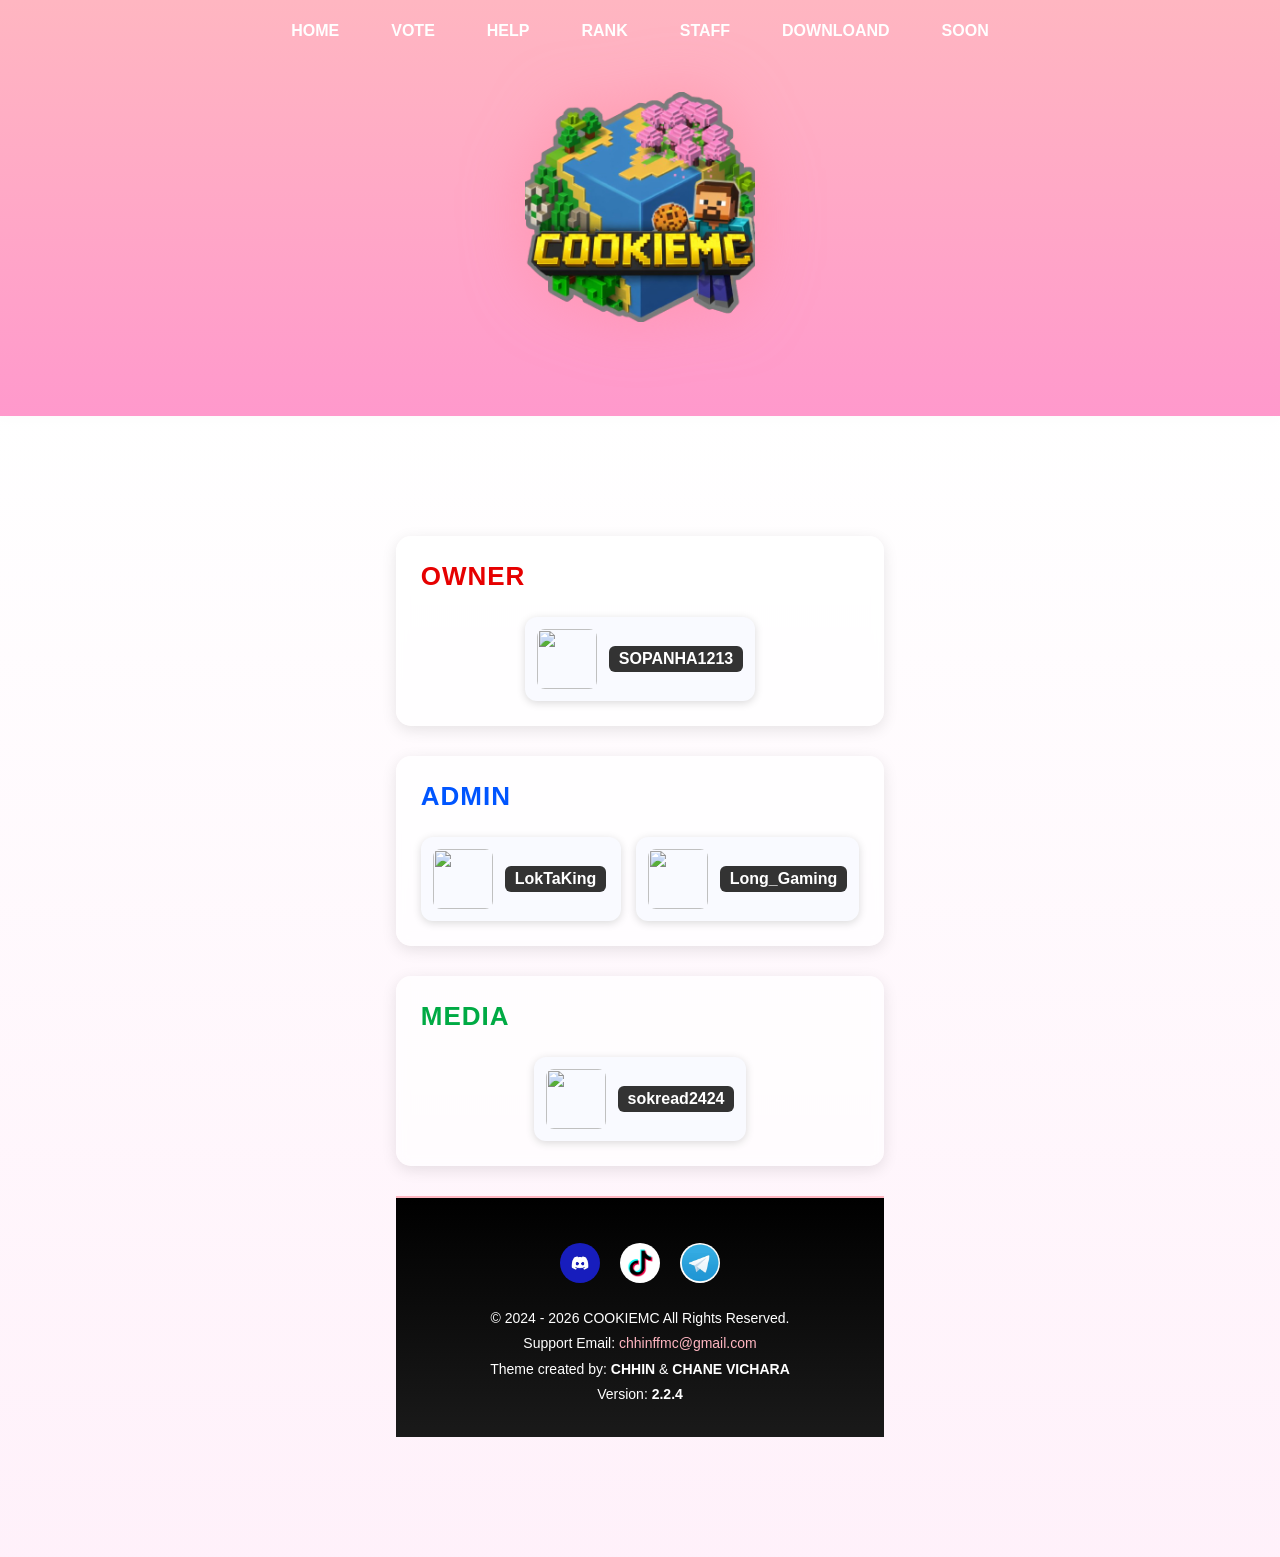
==== admin.html @ 615fe4e5 "Add files via upload" ====
<!DOCTYPE html>
<html lang="km">
<head>
  <meta charset="UTF-8" />
  <meta name="viewport" content="width=device-width, initial-scale=1.0"/>
  <title>COOKIEMC | Admin</title>
  <link rel="icon" type="image/png" href="cookiemc.jpg" />
  <link rel="stylesheet" href="admin.css" />
</head>
<body>

<!-- ====== Sidebar ====== -->
<button class="menu-toggle" onclick="toggleSidebar()">☰</button>

<div class="sidebar" id="mobileSidebar">
  <a href="homes.html"><h1>HOME</h1></a>
</div>

<!-- ====== Header Section ====== -->
<div class="header-gradient fade-in">
  <div class="navbar">
    <a href="homes.html">HOME</a>
    <a href="#">VOTE</a>
    <a href="https://t.me/nokormc">HELP</a>
    <a href="ranks.html">RANK</a>
    <a href="admin.html">STAFF</a>
    <a href="#">DOWNLOAND</a>
    <a href="#">SOON</a>
  </div>
  <div class="header-logo">
    <img src="cookiemc.jpg" alt="Logo" />
  </div>
</div>

<!-- ====== Main Section (STAFF Section) ====== -->
<div class="main-section fade-in">

  <div class="staff-section">
    
       <!-- Owner -->
    <div class="staff-group owner fade-in">
      <h2>OWNER</h2>
      <div class="staff-list">
        <a href="https://t.me/SOPANHA1213" target="_blank" class="staff-card">
          <img src="https://minotar.net/avatar/SOPANHA1213" />
          <span class="staff-name">SOPANHA1213</span>
        </a>
      </div>
    </div>

    <!-- Admin -->
    <div class="staff-group admin fade-in">
      <h2>ADMIN</h2>
      <div class="staff-list">
        <a href="https://t.me/drskript" target="_blank" class="staff-card">
          <img src="https://minotar.net/avatar/LokTaKing" />
          <span class="staff-name">LokTaKing</span>
        </a>
        <a href="https://t.me/CFs561" target="_blank" class="staff-card">
          <img src="https://minotar.net/avatar/Long_Gaming" />
          <span class="staff-name">Long_Gaming</span>
        </a>
      </div>
    </div>
    
    <!-- Helper -->
    <div class="staff-group helper fade-in">
      <h2>MEDIA</h2>
      <div class="staff-list">
        <a href="https://t.me/Lg_chhorng" target="_blank" class="staff-card">
          <img src="https://minotar.net/avatar/sokread2424" />
          <span class="staff-name">sokread2424</span>
        </a>
      </div>
    </div>

<!-- ====== Footer ====== -->
<footer class="fade-in">
  <div class="social-icons">
    <a href="https://discord.gg/zacuya4kA"><img src="discord.jpg" alt="Discord"></a>
    <a href="https://www.tiktok.com/@cookiemc_forever"><img src="tiktok.jpg" alt="TikTok"></a>
    <a href="https://t.me/cookiemc4"><img src="telegram.jpg" alt="Telegram"></a>
  </div>
  <span>© 2024 - 2026 COOKIEMC All Rights Reserved.</span><br>
  <span>Support Email: <a href="mailto:chhinffmc@gmail.com">chhinffmc@gmail.com</a></span><br>
  <span>Theme created by: <b>CHHIN</b> & <b>CHANE VICHARA</b></span><br>
  <span>Version: <b>2.2.4</b></span>
</footer>

<script src="admin.js"></script>
</body>
</html>
---- admin.css ----
/* Reset */
*{margin:0;padding:0;box-sizing:border-box;}
html{scroll-behavior:smooth;}
body{
  font-family:"Poppins",sans-serif;
  background:linear-gradient(180deg,#fff,#fdf9fb);
  color:#222;
  text-align:center;
  overflow-x:hidden;
}

/* Fade-in Animation */
.fade-in{opacity:0;transform:translateY(20px);transition:opacity 1s ease,transform 1s ease;}
.fade-in.visible{opacity:1;transform:translateY(0);}

/* Header Gradient */
.header-gradient{
  background:linear-gradient(180deg,#ffb6c1 0%,#ff99cc 100%);
  padding-bottom:60px;
  box-shadow:0 2px 10px rgba(0,0,0,0.2);
  animation:fadeUp 1s ease;
}
@keyframes fadeUp{from{opacity:0;transform:translateY(-30px);}to{opacity:1;transform:translateY(0);}}

/* Navbar */
.navbar{
  display:flex;
  justify-content:center;
  flex-wrap:wrap;
  gap:20px;
  padding:14px 0;
}
.navbar a{
  color:#fff;
  text-decoration:none;
  font-weight:600;
  padding:8px 16px;
  border-radius:10px;
  transition:.3s;
}
.navbar a:hover{background:rgba(255,255,255,0.3);}

/* Sidebar */
.menu-toggle{display:none;position:fixed;top:15px;left:15px;font-size:28px;background:none;border:none;color:#fff;z-index:1100;cursor:pointer;}
.sidebar{
  position:fixed;top:0;left:-260px;width:240px;height:100%;
  background:linear-gradient(to bottom,#ffb6c1,#ff99cc);
  transition:left .3s ease;
  box-shadow:2px 0 10px rgba(0,0,0,0.3);
  z-index:1050;
  padding-top:60px;
}
.sidebar.show{left:0;}
.sidebar a{
  display:block;color:#fff;padding:15px 25px;text-align:left;
  font-weight:bold;text-decoration:none;
  border-bottom:1px solid rgba(255,255,255,0.2);
  transition:.3s;
}
.sidebar a:hover{background:#ffccff;color:#000;}

/* Logo */
.header-logo{padding:30px 0;animation:fadeInLogo 2s ease;}
.header-logo img{
  width:230px;border-radius:25px;
  animation:float 3s ease-in-out infinite;
  filter:drop-shadow(0 0 30px rgba(255,140,160,0.6));
}
@keyframes float{0%,100%{transform:translateY(0);}50%{transform:translateY(-10px);}}
@keyframes fadeInLogo{from{opacity:0;transform:scale(0.8);}to{opacity:1;transform:scale(1);}}

/* Main Section */
.main-section{
  background:linear-gradient(180deg,rgba(255,255,255,0.95),rgba(255,240,250,0.9));
  padding:60px 0;
  display:flex;flex-direction:column;align-items:center;gap:25px;
}
.main-section h2.title{
  color:#ff4b75;
  margin-bottom:10px;
  font-size:28px;
}
.main-section p{
  color:#444;
  max-width:600px;
  margin-bottom:30px;
  line-height:1.6;
}

/* ===== STAFF SECTION ===== */
.staff-section {
  max-width: 900px;
  margin: 40px auto;
  padding: 20px;
}
.staff-group {
  background: #ffffffb3;
  padding: 25px;
  margin-bottom: 30px;
  border-radius: 15px;
  box-shadow: 0 4px 15px rgba(0,0,0,0.1);
  backdrop-filter: blur(6px);
  transition: 0.4s ease;
}
.staff-group:hover {
  transform: translateY(-5px);
  box-shadow: 0 6px 20px rgba(255,105,180,0.3);
}
.staff-group h2 {
  margin: 0 0 25px;
  font-size: 26px;
  font-weight: 900;
  letter-spacing: 1px;
  text-align: left;
}
.staff-list {
  display: flex;
  flex-wrap: wrap;
  gap: 15px;
  justify-content: center;
}

.staff-card {
  background: #f9faff;
  border-radius: 12px;
  padding: 12px;
  display: flex;
  align-items: center;
  gap: 12px;
  box-shadow: 0 2px 8px rgba(0,0,0,0.15);
  min-width: 200px;
  transition: 0.3s;
  cursor: pointer;
  text-decoration: none;
}
.staff-card:hover {
  transform: translateY(-5px) scale(1.05);
  box-shadow: 0 6px 20px rgba(255,182,193,0.4);
  background: #fff0f6;
}
.staff-card img {
  width: 60px;
  height: 60px;
  border-radius: 8px;
  object-fit: cover;
}
.staff-name {
  font-weight: bold;
  font-size: 16px;
  background: #333;
  padding: 4px 10px;
  border-radius: 6px;
  color: #fff;
}

/* Role Colors */
.owner h2 { color: #e60000; }
.admin h2 { color: #0055ff; }
.helper h2 { color: #00aa44; }
.media h2 { color: #EC1690; }

@media (max-width: 768px) {
  .staff-list { flex-direction: column; align-items: center; }
}

/* Footer */
footer{
  background:linear-gradient(180deg,#000,#1a1a1a);
  color:#fff;
  text-align:center;
  padding:30px 10px;
  line-height:1.8;
  font-size:14px;
  border-top:2px solid #ffb6c1;
}
footer a{color:#ffb6c1;text-decoration:none;}
.social-icons{display:flex;justify-content:center;gap:20px;margin:15px 0;}
.social-icons img{width:40px;height:40px;border-radius:50%;transition:.3s;}
.social-icons img:hover{transform:scale(1.2);}

@media(max-width:768px){.navbar{display:none;}.menu-toggle{display:block;}}
@media(min-width:769px){.sidebar{display:none;}}
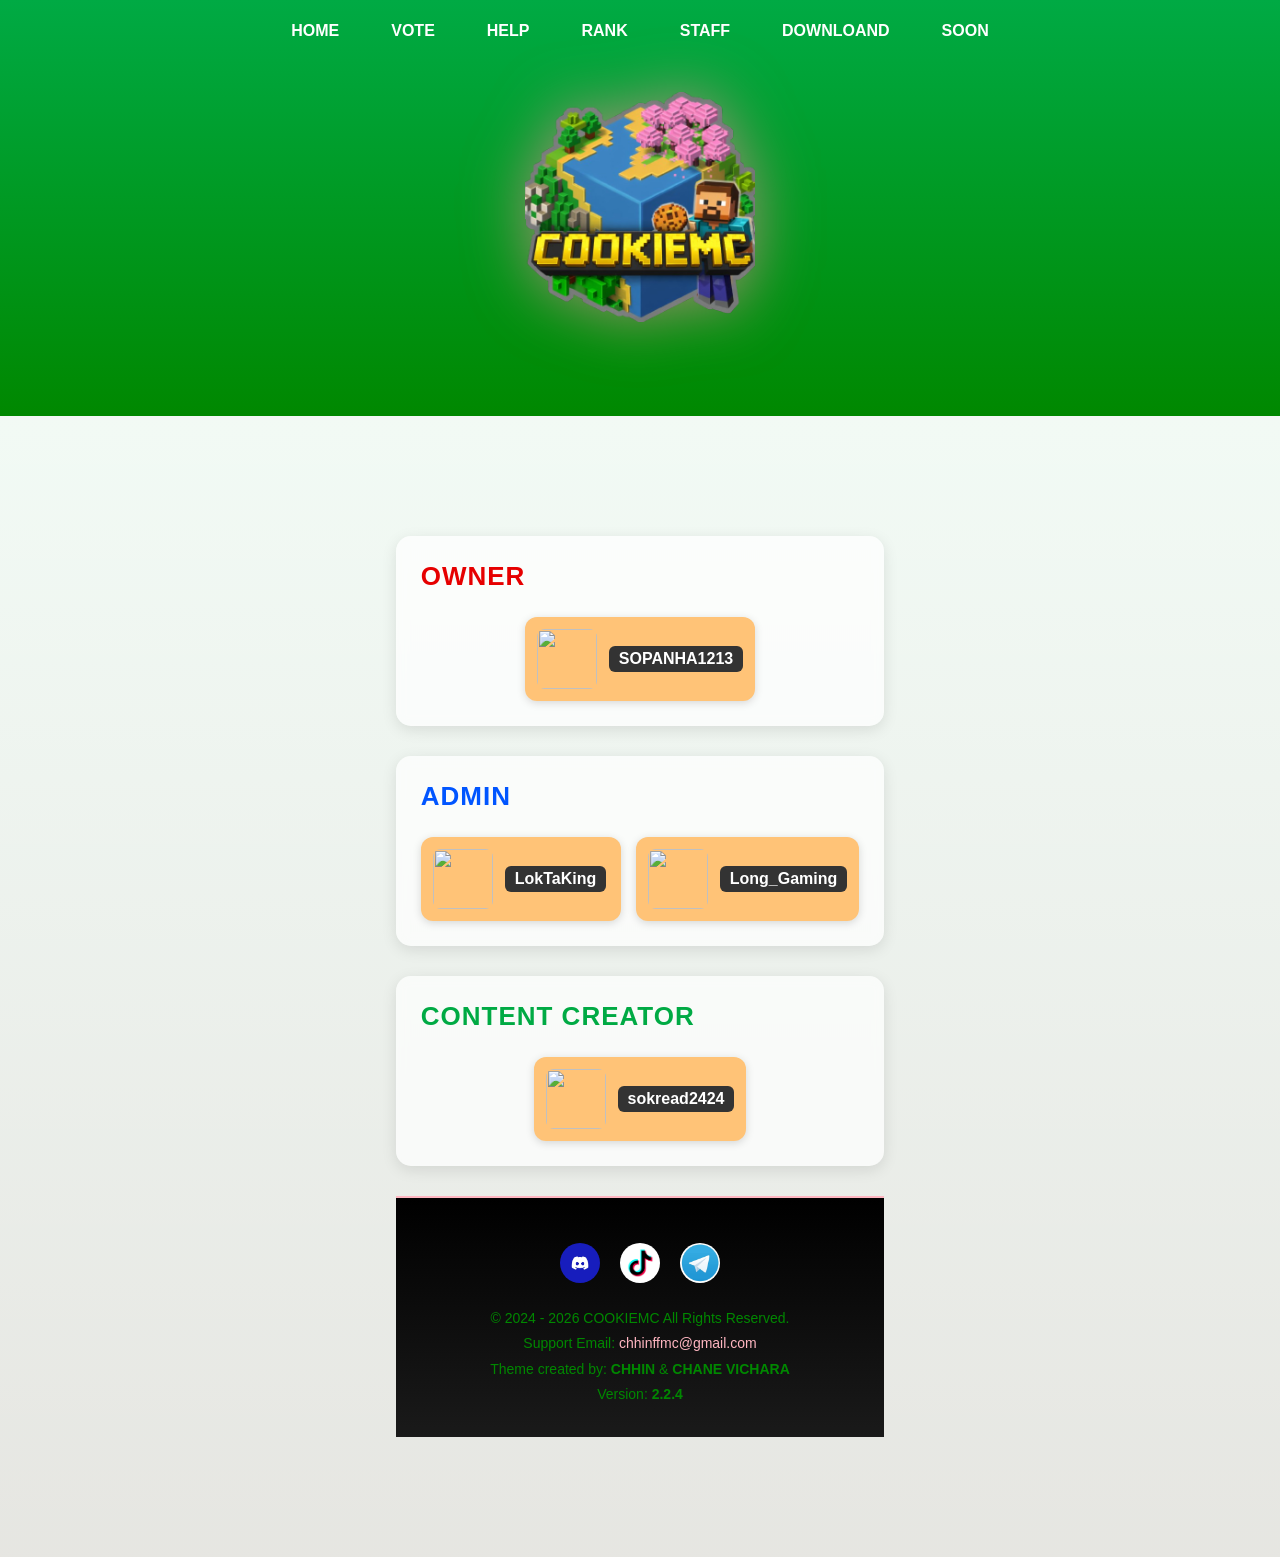
==== commit 7024f8bc: "Add files via upload" ====
--- a/admin.html
+++ b/admin.html
@@ -65,7 +65,7 @@
     
     <!-- Helper -->
     <div class="staff-group helper fade-in">
-      <h2>MEDIA</h2>
+      <h2>CONTENT CREATOR</h2>
       <div class="staff-list">
         <a href="https://t.me/Lg_chhorng" target="_blank" class="staff-card">
           <img src="https://minotar.net/avatar/sokread2424" />
--- a/admin.css
+++ b/admin.css
@@ -3,7 +3,7 @@
 html{scroll-behavior:smooth;}
 body{
   font-family:"Poppins",sans-serif;
-  background:linear-gradient(180deg,#fff,#fdf9fb);
+  background:linear-gradient(180deg,#00aa44,#008800);
   color:#222;
   text-align:center;
   overflow-x:hidden;
@@ -15,7 +15,7 @@
 
 /* Header Gradient */
 .header-gradient{
-  background:linear-gradient(180deg,#ffb6c1 0%,#ff99cc 100%);
+  background:linear-gradient(180deg,#00aa44 0%,#008800 100%);
   padding-bottom:60px;
   box-shadow:0 2px 10px rgba(0,0,0,0.2);
   animation:fadeUp 1s ease;
@@ -44,7 +44,7 @@
 .menu-toggle{display:none;position:fixed;top:15px;left:15px;font-size:28px;background:none;border:none;color:#fff;z-index:1100;cursor:pointer;}
 .sidebar{
   position:fixed;top:0;left:-260px;width:240px;height:100%;
-  background:linear-gradient(to bottom,#ffb6c1,#ff99cc);
+  background:linear-gradient(to bottom,#00aa44,#008800);
   transition:left .3s ease;
   box-shadow:2px 0 10px rgba(0,0,0,0.3);
   z-index:1050;
@@ -121,7 +121,7 @@
 }
 
 .staff-card {
-  background: #f9faff;
+  background: #ffc377;
   border-radius: 12px;
   padding: 12px;
   display: flex;
@@ -136,7 +136,7 @@
 .staff-card:hover {
   transform: translateY(-5px) scale(1.05);
   box-shadow: 0 6px 20px rgba(255,182,193,0.4);
-  background: #fff0f6;
+  background: #008800;
 }
 .staff-card img {
   width: 60px;
@@ -166,7 +166,7 @@
 /* Footer */
 footer{
   background:linear-gradient(180deg,#000,#1a1a1a);
-  color:#fff;
+  color:#008800;
   text-align:center;
   padding:30px 10px;
   line-height:1.8;
